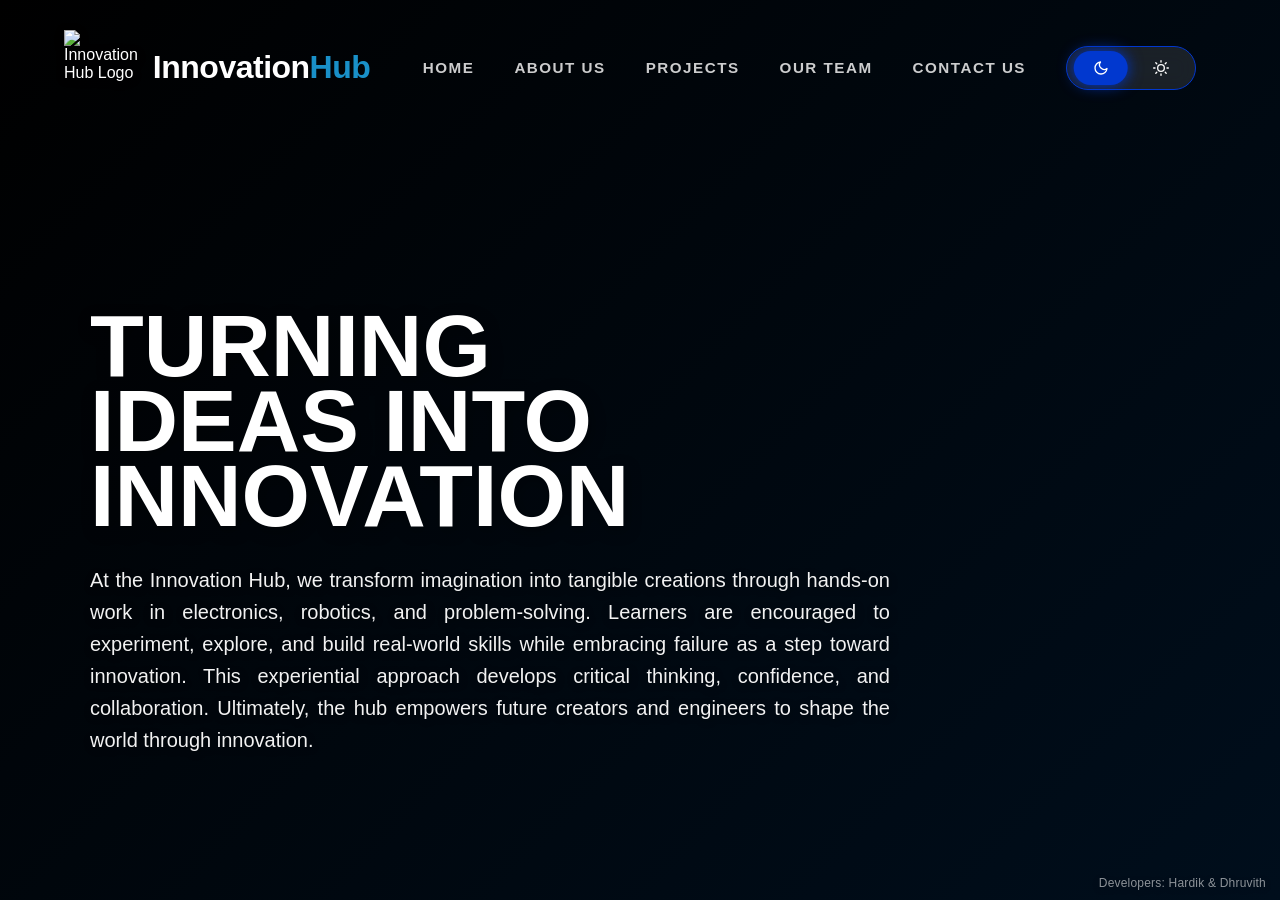
==== index.html @ d9a6abda "final update" ====
<!DOCTYPE html>
<html lang="en">

<head>
    <meta charset="UTF-8">
    <meta name="viewport" content="width=device-width, initial-scale=1.0">
    <title>Innovation Hub</title>


    <link rel="icon" type="image/png" href="hub-logo.png">
    <link rel="stylesheet" href="style.css">

</head>

<body data-theme="dark">

    <div class="int-bg-overlay"></div>

    <header class="top-bar">
        <div class="logo-row">
            <div class="title-group">
                <img src="hub-logo.png" alt="Innovation Hub Logo" class="title-logo">
                <span class="hub-name">Innovation<span class="hub-name2">Hub</span></span>
            </div>
            <div class="control-row">
                <div class="top-nav">

                    <a href="index.html">Home</a>
                    <a href="about.html">About Us</a>
                    <a href="project.html">Projects</a>
                    <a href="team.html">Our Team</a>
                    <a href="contact.html">Contact Us</a>
                </div>

                <button class="nav-hamburger" id="navHamburger" aria-label="Open navigation menu" aria-expanded="false"
                    aria-controls="mobileNav">
                    <span class="dot"></span><span class="dot"></span><span class="dot"></span>
                </button>

                <div class="mobile-nav" id="mobileNav" role="menu" aria-label="Navigation menu">
                    <a class="mobile-nav-link" href="index.html" role="menuitem">Home</a>
                    <a class="mobile-nav-link" href="about.html" role="menuitem">About Us</a>
                    <a class="mobile-nav-link" href="project.html" role="menuitem">Projects</a>
                    <a class="mobile-nav-link" href="team.html" role="menuitem">Our Team</a>
                    <a class="mobile-nav-link" href="contact.html" role="menuitem">Contact Us</a>
                </div>

                <div class="theme-switch-container">

                    <div class="theme-slider">
                        <input type="radio" name="theme" id="dark" value="dark" checked>
                        <label for="dark">
                            <svg width="16" height="16" viewBox="0 0 24 24" fill="none" stroke="currentColor"
                                stroke-width="2" stroke-linecap="round" stroke-linejoin="round">
                                <path d="M21 12.79A9 9 0 1 1 11.21 3 7 7 0 0 0 21 12.79z"></path>
                            </svg>
                        </label>
                        <input type="radio" name="theme" id="light" value="light">
                        <label for="light">
                            <svg width="16" height="16" viewBox="0 0 24 24" fill="none" stroke="currentColor"
                                stroke-width="2" stroke-linecap="round" stroke-linejoin="round">
                                <circle cx="12" cy="12" r="5"></circle>
                                <line x1="12" y1="1" x2="12" y2="3"></line>
                                <line x1="12" y1="21" x2="12" y2="23"></line>
                                <line x1="4.22" y1="4.22" x2="5.64" y2="5.64"></line>
                                <line x1="18.36" y1="18.36" x2="19.78" y2="19.78"></line>
                                <line x1="1" y1="12" x2="3" y2="12"></line>
                                <line x1="21" y1="12" x2="23" y2="12"></line>
                                <line x1="4.22" y1="19.78" x2="5.64" y2="18.36"></line>
                                <line x1="18.36" y1="5.64" x2="19.78" y2="4.22"></line>
                            </svg>
                        </label>
                        <div class="slider-pill"></div>
                    </div>
                </div>
            </div>
            <button class="theme-toggle-btn" id="themeToggle" aria-label="Toggle theme">
                <svg class="moon-icon" width="18" height="18" viewBox="0 0 24 24" fill="none" stroke="currentColor"
                    stroke-width="2" stroke-linecap="round" stroke-linejoin="round">
                    <path d="M21 12.79A9 9 0 1 1 11.21 3 7 7 0 0 0 21 12.79z"></path>
                </svg>
                <svg class="sun-icon" width="18" height="18" viewBox="0 0 24 24" fill="none" stroke="currentColor"
                    stroke-width="2" stroke-linecap="round" stroke-linejoin="round">
                    <circle cx="12" cy="12" r="5"></circle>
                    <line x1="12" y1="1" x2="12" y2="3"></line>
                    <line x1="12" y1="21" x2="12" y2="23"></line>
                    <line x1="4.22" y1="4.22" x2="5.64" y2="5.64"></line>
                    <line x1="18.36" y1="18.36" x2="19.78" y2="19.78"></line>
                    <line x1="1" y1="12" x2="3" y2="12"></line>
                    <line x1="21" y1="12" x2="23" y2="12"></line>
                    <line x1="4.22" y1="19.78" x2="5.64" y2="18.36"></line>
                    <line x1="18.36" y1="5.64" x2="19.78" y2="4.22"></line>
                </svg>
            </button>
        </div>

    </header>

    <main class="hero-container">
        <div class="hero-content">
            <div class="hero-text">
                <h1>TURNING<br>IDEAS INTO<br>INNOVATION</h1>
                <p class="hero-subtext">
                    At the Innovation Hub, we transform imagination into

                    tangible creations through hands-on work in electronics, robotics, and problem-solving.
                    Learners are encouraged to experiment, explore, and build real-world skills while embracing
                    failure as a step toward innovation. This experiential approach develops critical thinking,
                    confidence, and collaboration. Ultimately, the hub empowers future creators and engineers to
                    shape the world through innovation.
                </p>
            </div>
        </div>
    </main>



    <div class="page-credit">Developers: Hardik &amp; Dhruvith</div>
    <script src="script.js"></script>
</body>

</html>
---- style.css ----
/* --- THEME PALETTES (Colors adjust the overlay transparency) --- */
[data-theme="dark"] {
    --bg-color: #000000;
    --overlay-gradient: linear-gradient(135deg, rgba(0, 0, 0, 0.85) 0%, rgba(0, 20, 40, 0.7) 100%);
    --text-color: #ffffff;
    --accent: #0138cf;
}

[data-theme="light"] {
    --bg-color: #ffffff;
    --overlay-gradient: linear-gradient(135deg, rgba(255, 255, 255, 0.9) 0%, rgba(240, 245, 255, 0.8) 100%);
    --text-color: #1a1a1a;
    --accent: #0138cf;
}

/* [data-theme="galaxy"] {
    --bg-color: #1a0033;
    --overlay-gradient: linear-gradient(135deg, rgba(20, 0, 40, 0.85) 0%, rgba(60, 0, 100, 0.7) 100%);
    --text-color: #f3e5f5;
    --accent: #a08ec3;
} */

* {
    margin: 0;
    padding: 0;
    box-sizing: border-box;
    font-family: 'Segoe UI', Tahoma, Geneva, Verdana, sans-serif;
}

body {
    background-color: var(--bg-color);
    color: var(--text-color);
    min-height: 100vh;
    display: flex;
    flex-direction: column;
    transition: all 0.5s ease;
    overflow-x: hidden;
}

/* FULL SCREEN BACKGROUND IMAGE */
.int-bg-overlay {
    position: fixed;
    top: 0;
    left: 0;
    width: 100%;
    height: 100%;
    /* Apply the theme gradient OVER the interior photo */
    background: var(--overlay-gradient), url('hub-interior.jpg');
    background-size: cover;
    background-position: center;
    background-attachment: fixed;
    z-index: -1;
    opacity: 1;
    /* Adjust this to make the photo more or less visible */
}

.pro-bg-overlay {
    position: fixed;
    top: 0;
    left: 0;
    width: 100%;
    height: 100%;
    /* Apply the theme gradient OVER the interior photo */
    background: var(--overlay-gradient), url('project-pic.jpg');
    background-size: cover;
    background-position: center;
    background-attachment: fixed;
    z-index: -1;
    opacity: 1;
    /* Adjust this to make the photo more or less visible */
}

/* Credits / Developers */
.page-credit {
    position: fixed;
    right: 14px;
    bottom: 10px;
    font-size: 12px;
    opacity: 0.55;
    color: var(--text-color);
    z-index: 9999;
    pointer-events: none;
    letter-spacing: 0.2px;
    text-shadow: 0 2px 8px rgba(0, 0, 0, 0.35);
}

/* Header Section */
.top-bar {
    display: flex;
    flex-direction: column;
    padding: 30px 5% 10px 5%;
    gap: 15px;
}

.logo-row {
    display: flex;
    justify-content: space-between;
    width: 100%;
    align-items: center;
}

.title-group {
    display: flex;
    align-items: center;
    gap: 15px;
}

.title-logo {
    height: 75px;
    width: auto;
    filter: drop-shadow(0 2px 4px rgba(0, 0, 0, 0.3));
}

.logo {
    height: 75px;
    width: auto;
    filter: drop-shadow(0 2px 4px rgba(0, 0, 0, 0.3));
}

.hub-name {
    font-weight: 800;
    font-size: 2rem;
    letter-spacing: -0.5px;
}

.hub-name2 {
    font-weight: 800;
    font-size: 2rem;
    letter-spacing: -0.5px;
    color: rgb(25, 144, 200);
}

.control-row {
    display: flex;
    justify-content: flex-end;
    width: 100%;
    gap: 10px;
}

/* Theme Slider */
.theme-switch-container {
    background: rgba(255, 255, 255, 0.1);
    backdrop-filter: blur(10px);
    padding: 4px;
    margin-right: 20px;
    border-radius: 50px;
    border: 1px solid var(--accent);
}

.theme-slider {
    display: flex;
    position: relative;
    width: 120px;
    height: 34px;
}

.theme-slider input {
    display: none;
}

.theme-slider label {
    flex: 1;
    display: flex;
    align-items: center;
    justify-content: center;
    padding: 8px 0;
    cursor: pointer;
    z-index: 2;
    font-size: 0.85rem;
    font-weight: 700;
    transition: 0.3s;
}

.slider-pill {
    position: absolute;
    height: 100%;
    width: 45%;
    background: var(--accent);
    border-radius: 50px;
    transition: transform 0.4s cubic-bezier(0.68, -0.55, 0.265, 1.55);
    z-index: 1;
    box-shadow: 0 0 15px var(--accent);
}

#dark:checked~.slider-pill {
    transform: translateX(5%);
}

#light:checked~.slider-pill {
    transform: translateX(115%);
}

input:checked+label {
    color: #ffffff;
}

/* Mobile Theme Toggle Button */
.theme-toggle-btn {
    display: none;
    background: rgba(255, 255, 255, 0.1);
    backdrop-filter: blur(10px);
    border: 1px solid var(--accent);
    border-radius: 50%;
    width: 38px;
    height: 38px;
    align-items: center;
    justify-content: center;
    cursor: pointer;
    color: var(--text-color);
    padding: 0;
    flex-shrink: 0;
}

.theme-toggle-btn svg {
    display: none;
}

[data-theme="dark"] .theme-toggle-btn .sun-icon {
    display: block;
}

[data-theme="light"] .theme-toggle-btn .moon-icon {
    display: block;
}

/* Hero Section */
.hero-container {
    flex: 1;
    display: flex;
    align-items: center;
    margin-left: 0px;
}

.hero-text {
    text-align: left;
    max-width: 800px;
    margin-left: 90px;
}

.hero-text h1 {
    font-size: 5.5rem;
    line-height: 0.85;
    font-weight: 900;
    margin-bottom: 30px;
    margin-top: 50px;
    text-shadow: 2px 4px 15px rgba(0, 0, 0, 0.4);
}

.hero-subtext {
    font-size: 1.25rem;
    line-height: 1.6;
    font-weight: 500;
    max-width: 1500px;
    opacity: 0.95;
    text-shadow: 1px 2px 8px rgba(0, 0, 0, 0.5);
    text-align: justify;
}

/* Top Navigation (Desktop) */
.top-nav {
    display: flex;
    flex-direction: row;
    gap: 40px;
    align-items: center;
    padding-right: 30px;
}

.top-nav a {
    color: var(--text-color);
    text-decoration: none;
    font-weight: 700;
    text-transform: uppercase;
    font-size: 0.95rem;
    letter-spacing: 1.5px;
    transition: 0.3s;
    opacity: 0.8;
    white-space: nowrap;
}

.top-nav a:hover {
    opacity: 1;
    color: var(--accent);
    transform: translateY(-2px);
}

/* Mobile Navigation */
.nav-hamburger {
    display: none;
    background: rgba(255, 255, 255, 0.1);
    backdrop-filter: blur(10px);
    border: 1px solid var(--accent);
    border-radius: 50%;
    width: 38px;
    height: 38px;
    cursor: pointer;
    flex-shrink: 0;
    position: relative;
    align-items: center;
    justify-content: center;
    padding: 0;
}

.nav-hamburger .dot {
    position: absolute;
    left: 50%;
    transform: translateX(-50%);
    width: 4px;
    height: 4px;
    background: var(--text-color);
    border-radius: 999px;
}

.nav-hamburger .dot:nth-child(1) {
    top: 50%;
    transform: translateX(-50%) translateY(-1px);
}

.nav-hamburger .dot:nth-child(2) {
    top: 50%;
    transform: translateX(-50%) translateY(0px);
}

.nav-hamburger .dot:nth-child(3) {
    top: 50%;
    transform: translateX(-50%) translateY(1px);
}


.mobile-nav {


    display: none;
    position: absolute;
    right: 5%;
    top: 110px;
    z-index: 2000;

    background: rgba(255, 255, 255, 0.08);
    backdrop-filter: blur(20px);
    border: 1px solid rgba(255, 255, 255, 0.18);
    border-radius: 18px;
    padding: 14px 10px;
    flex-direction: column;
    gap: 10px;
    min-width: 180px;
    z-index: 1000;
}

.mobile-nav a {
    color: var(--text-color);
    text-decoration: none;
    font-weight: 800;
    text-transform: uppercase;
    font-size: 0.9rem;
    letter-spacing: 1px;
    opacity: 0.9;
    padding: 8px 12px;
    border-radius: 12px;
}

.mobile-nav a:hover {
    opacity: 1;
    color: var(--accent);
    background: rgba(255, 255, 255, 0.06);
}

.mobile-nav.open {
    display: flex;
}

/* Vision & Mission Section */
.vm-section {
    display: grid;
    grid-template-columns: 1fr 1fr;
    gap: 60px;
    margin: 60px 90px;
    padding: 0;
}

.vm-box {
    background: rgba(255, 255, 255, 0.12);
    backdrop-filter: blur(20px);
    border-radius: 25px;
    padding: 40px;
    border: 1px solid rgba(255, 255, 255, 0.2);
    box-shadow: 0 15px 40px rgba(0, 0, 0, 0.4);
    transition: all 0.4s ease;
    color: var(--text-color);
}

.vm-box:hover {
    transform: translateY(-8px);
    box-shadow: 0 20px 50px rgba(0, 0, 0, 0.5);
    border-color: var(--accent);
}

.vm-box h2 {
    font-size: 2.5rem;
    margin-bottom: 25px;
    padding-bottom: 15px;
    border-bottom: 3px solid;
    opacity: 1;
}

.vision-box h2 {
    border-bottom-color: var(--accent);
}

.mission-box h2 {
    border-bottom-color: var(--accent);
}

.vm-box p {
    font-size: 1.2rem;
    line-height: 1.8;
    opacity: 0.95;
    text-align: justify;
}

.vm-box h3 {
    margin-top: 18px;
    font-size: 1.2rem;
    line-height: 1.4;
    color: var(--text-color);
    opacity: 0.95;
}

/* Projects Grid */
.projects-grid {
    display: grid;
    grid-template-columns: repeat(2, 1fr);
    gap: 30px;
    margin: 40px 90px;
    padding: 0;
}

.project-card {
    background: rgba(255, 255, 255, 0.12);
    backdrop-filter: blur(20px);
    border-radius: 20px;
    overflow: hidden;
    border: 1px solid rgba(255, 255, 255, 0.2);
    box-shadow: 0 15px 40px rgba(0, 0, 0, 0.4);
    transition: all 0.4s ease;
    color: var(--text-color);
    display: flex;
    flex-direction: row;
    align-items: stretch;
}

.project-card:hover {
    transform: translateY(-8px);
    box-shadow: 0 20px 50px rgba(0, 0, 0, 0.5);
    border-color: var(--accent);
}

.project-img {
    width: 180px;
    height: auto;
    object-fit: cover;
    display: block;
    flex-shrink: 0;
}

.project-info {
    padding: 20px;
    flex: 1;
    display: flex;
    flex-direction: column;
    justify-content: center;
}

.project-info h3 {
    font-size: 1.4rem;
    margin-bottom: 10px;
    font-weight: 700;
}

.project-info p {
    font-size: 1rem;
    line-height: 1.5;
    opacity: 0.9;
}

/* Team Cards */
.team-cards {
    display: grid;
    grid-template-columns: repeat(3, minmax(0, 1fr));
    gap: 30px;
    margin: 40px 90px 80px;
    padding: 0;
}

.team-card {
    background: rgba(255, 255, 255, 0.12);
    backdrop-filter: blur(20px);
    border-radius: 20px;
    overflow: hidden;
    border: 1px solid rgba(255, 255, 255, 0.2);
    box-shadow: 0 15px 40px rgba(0, 0, 0, 0.4);
    color: var(--text-color);
    transition: all 0.4s ease;
}

.team-card:hover {
    transform: translateY(-8px);
    box-shadow: 0 20px 50px rgba(0, 0, 0, 0.5);
    border-color: var(--accent);
}

.team-card-media {
    aspect-ratio: 4 / 3;
    background: rgba(255, 255, 255, 0.08);
    overflow: hidden;
}

.team-card-img {
    width: 100%;
    height: 100%;
    display: block;
    object-fit: cover;
}

.team-card-body {
    padding: 22px;
}

.team-card-name h2 {
    font-size: 1.35rem;
    line-height: 1.2;
    margin-bottom: 12px;
}

.team-card-role {
    font-size: 1rem;
    line-height: 1.5;
    opacity: 0.9;
}

/* Contact Form */
.contact-hero {
    align-items: flex-start;
    padding: 44px 90px 86px;
}

.contact-content {
    display: grid;
    grid-template-columns: minmax(360px, 0.9fr) minmax(380px, 1fr);
    gap: 58px;
    width: 100%;
    align-items: center;
}

.contact-copy {
    margin-left: 0;
    max-width: 680px;
}

.contact-copy h1 {
    font-size: clamp(4.1rem, 6vw, 5rem);
    margin-top: 18px;
    margin-bottom: 24px;
}

.contact-subtext {
    max-width: 660px;
    font-size: 1.08rem;
    line-height: 1.72;
    text-align: left;
}

.contact-highlights {
    display: grid;
    gap: 14px;
    margin-top: 30px;
}

.contact-highlight {
    display: grid;
    grid-template-columns: 48px 1fr;
    gap: 16px;
    align-items: flex-start;
    padding: 18px 20px;
    border-radius: 18px;
    background:
        linear-gradient(135deg, rgba(255, 255, 255, 0.14), rgba(255, 255, 255, 0.06));
    border: 1px solid rgba(255, 255, 255, 0.16);
    box-shadow: 0 12px 34px rgba(0, 0, 0, 0.28);
    backdrop-filter: blur(16px);
    transition: transform 0.35s ease, border-color 0.35s ease, background 0.35s ease;
}

.contact-highlight:hover {
    transform: translateX(6px);
    border-color: rgba(25, 144, 200, 0.55);
    background:
        linear-gradient(135deg, rgba(255, 255, 255, 0.18), rgba(1, 56, 207, 0.12));
}

.highlight-icon {
    width: 48px;
    height: 48px;
    border-radius: 50%;
    display: inline-flex;
    align-items: center;
    justify-content: center;
    color: #ffffff;
    background: rgba(1, 56, 207, 0.84);
    box-shadow: 0 0 18px rgba(1, 56, 207, 0.56), inset 0 0 12px rgba(255, 255, 255, 0.12);
}

.highlight-icon svg {
    width: 22px;
    height: 22px;
}

.contact-highlight h2 {
    font-size: 1rem;
    line-height: 1.2;
    margin-bottom: 6px;
    letter-spacing: 0.5px;
    text-transform: uppercase;
}

.contact-highlight p {
    font-size: 0.96rem;
    line-height: 1.6;
    opacity: 0.88;
}

.contact-panel {
    position: relative;
    overflow: hidden;
    background:
        linear-gradient(145deg, rgba(255, 255, 255, 0.17), rgba(255, 255, 255, 0.07)),
        rgba(0, 0, 0, 0.16);
    backdrop-filter: blur(28px) saturate(135%);
    border-radius: 24px;
    border: 1px solid rgba(255, 255, 255, 0.24);
    box-shadow:
        0 26px 70px rgba(0, 0, 0, 0.48),
        inset 0 1px 0 rgba(255, 255, 255, 0.18);
    color: var(--text-color);
    padding: 38px;
    transition: all 0.4s ease;
    width: 100%;
}

.contact-panel::before,
.contact-panel::after {
    content: "";
    position: absolute;
    pointer-events: none;
    border-radius: 50%;
}

.contact-panel::before {
    width: 260px;
    height: 260px;
    right: -90px;
    top: -100px;
    background: rgba(25, 144, 200, 0.24);
    filter: blur(18px);
}

.contact-panel::after {
    width: 220px;
    height: 220px;
    left: -110px;
    bottom: -120px;
    background: rgba(1, 56, 207, 0.25);
    filter: blur(20px);
}

.contact-panel:hover {
    transform: translateY(-6px);
    box-shadow:
        0 30px 82px rgba(0, 0, 0, 0.55),
        0 0 34px rgba(1, 56, 207, 0.16),
        inset 0 1px 0 rgba(255, 255, 255, 0.22);
    border-color: rgba(25, 144, 200, 0.58);
}

.contact-form {
    position: relative;
    z-index: 1;
    display: flex;
    flex-direction: column;
    gap: 20px;
}

.form-row {
    display: flex;
    flex-direction: column;
    gap: 10px;
}

.form-row label {
    font-size: 0.84rem;
    font-weight: 800;
    letter-spacing: 1.2px;
    text-transform: uppercase;
    opacity: 0.86;
}

.form-row input,
.form-row textarea {
    width: 100%;
    border: 1px solid rgba(255, 255, 255, 0.2);
    border-radius: 16px;
    background: rgba(255, 255, 255, 0.085);
    color: var(--text-color);
    font-size: 1rem;
    line-height: 1.55;
    padding: 15px 17px;
    outline: none;
    box-shadow: inset 0 1px 0 rgba(255, 255, 255, 0.08);
    transition: border-color 0.3s ease, box-shadow 0.3s ease, background 0.3s ease, transform 0.3s ease;
}

.form-row textarea {
    min-height: 178px;
    resize: vertical;
}

.form-row input::placeholder,
.form-row textarea::placeholder {
    color: var(--text-color);
    opacity: 0.55;
}

.form-row input:focus,
.form-row textarea:focus {
    border-color: rgba(25, 144, 200, 0.78);
    background: rgba(255, 255, 255, 0.14);
    box-shadow:
        0 0 0 3px rgba(1, 56, 207, 0.22),
        0 0 24px rgba(25, 144, 200, 0.22),
        inset 0 1px 0 rgba(255, 255, 255, 0.12);
    transform: translateY(-1px);
}

.form-row input.field-error,
.form-row textarea.field-error {
    border-color: #ff6b6b;
    box-shadow: 0 0 0 3px rgba(255, 107, 107, 0.18);
}

.contact-submit {
    width: fit-content;
    min-width: 190px;
    min-height: 48px;
    border: 1px solid var(--accent);
    border-radius: 50px;
    background: var(--accent);
    color: #ffffff;
    cursor: pointer;
    font-size: 0.95rem;
    font-weight: 800;
    letter-spacing: 1px;
    text-transform: uppercase;
    padding: 13px 24px;
    box-shadow: 0 0 15px rgba(1, 56, 207, 0.55);
    transition: transform 0.3s ease, box-shadow 0.3s ease, opacity 0.3s ease;
    position: relative;
    display: inline-flex;
    align-items: center;
    justify-content: center;
    gap: 10px;
}

.contact-submit:hover {
    transform: translateY(-2px);
    box-shadow: 0 10px 28px rgba(1, 56, 207, 0.45);
}

.contact-submit:disabled {
    cursor: not-allowed;
    opacity: 0.75;
    transform: none;
}

.btn-loader {
    display: none;
    width: 17px;
    height: 17px;
    border: 2px solid rgba(255, 255, 255, 0.45);
    border-top-color: #ffffff;
    border-radius: 50%;
    animation: submit-spin 0.8s linear infinite;
}

.contact-form.is-submitting .btn-loader {
    display: inline-block;
}

.form-status {
    min-height: 24px;
    font-size: 0.95rem;
    font-weight: 700;
    line-height: 1.5;
    opacity: 0;
    transform: translateY(4px);
    transition: opacity 0.3s ease, transform 0.3s ease;
}

.form-status.show {
    opacity: 1;
    transform: translateY(0);
}

.form-status.success {
    color: #6fffb0;
}

.form-status.error {
    color: #ff8c8c;
}

.hidden-field {
    display: none;
}

.contact-toast {
    position: fixed;
    left: 50%;
    bottom: 34px;
    z-index: 10000;
    max-width: min(420px, calc(100% - 32px));
    padding: 14px 18px;
    border-radius: 16px;
    background: rgba(255, 255, 255, 0.12);
    backdrop-filter: blur(20px);
    border: 1px solid rgba(255, 255, 255, 0.2);
    box-shadow: 0 15px 40px rgba(0, 0, 0, 0.45);
    color: var(--text-color);
    font-weight: 800;
    line-height: 1.45;
    opacity: 0;
    pointer-events: none;
    transform: translate(-50%, 16px);
    transition: opacity 0.3s ease, transform 0.3s ease, border-color 0.3s ease;
}

.contact-toast.show {
    opacity: 1;
    transform: translate(-50%, 0);
}

.contact-toast.success {
    border-color: rgba(111, 255, 176, 0.8);
}

.contact-toast.error {
    border-color: rgba(255, 140, 140, 0.8);
}

@keyframes submit-spin {
    to {
        transform: rotate(360deg);
    }
}

@media (max-width: 768px) {

    /* Background overlays */
    .int-bg-overlay,
    .pro-bg-overlay {
        background-attachment: scroll;
    }

    /* Hide desktop nav, show hamburger */
    .top-nav {
        display: none;
    }

    .nav-hamburger {
        display: inline-flex;
    }

    /* mobile dropdown position tweaks */
    .mobile-nav {
        display: none;
    }

    /* Header / Top Bar */
    .top-bar {
        padding: 15px 5% 10px 5%;
    }

    .logo-row {
        flex-wrap: nowrap;
        justify-content: space-between;
        align-items: center;
        gap: 8px;
    }

    .title-group {
        gap: 8px;
        min-width: 0;
    }

    .title-logo,
    .logo {
        height: 48px;
    }

    .hub-name,
    .hub-name2 {
        font-size: 1.25rem;
        letter-spacing: 0;
        white-space: nowrap;
    }

    .control-row {
        width: auto;
        flex: 0 0 auto;
        align-items: center;
        gap: 8px;
    }

    /* Ensure nav button appears right of theme toggle on mobile */
    .theme-toggle-btn {
        order: 1;
    }

    .nav-hamburger {
        order: 2;
    }


    .theme-switch-container {
        display: none;
    }

    .theme-toggle-btn {
        display: inline-flex;
    }

    .mobile-nav {
        right: 5%;
        top: 76px;
        border-radius: 14px;
    }

    .mobile-nav.open {
        display: flex;
    }

    .hero-container {
        align-items: flex-start;
        padding: 24px 5% 0;
    }

    .hero-content {
        width: 100%;
    }

    .hero-text {
        margin-left: 0;
        max-width: 100%;
    }

    .hero-text h1 {
        font-size: clamp(3rem, 14vw, 4.6rem);
        line-height: 0.9;
        margin-top: 24px;
        margin-bottom: 22px;
    }

    .hero-subtext {
        font-size: 1rem;
        line-height: 1.65;
        text-align: left;
    }

    .vm-section,
    .projects-grid,
    .team-cards {
        grid-template-columns: 1fr;
        gap: 22px;
        margin: 36px 5% 74px;
    }

    .vm-box {
        border-radius: 18px;
        padding: 26px;
    }

    .vm-box h2 {
        font-size: 2rem;
        margin-bottom: 18px;
    }

    .vm-box p {
        font-size: 1rem;
        line-height: 1.65;
        text-align: left;
    }

    .project-card {
        flex-direction: column;
    }

    .project-img {
        width: 100%;
        height: 220px;
    }

    .project-info {
        padding: 18px;
    }

    .team-card-body {
        padding: 18px;
    }

    .contact-hero {
        padding: 24px 5% 74px;
    }

    .contact-content {
        grid-template-columns: 1fr;
        gap: 28px;
    }

    .contact-copy h1 {
        font-size: clamp(2.85rem, 13vw, 4rem);
        margin-top: 18px;
        margin-bottom: 20px;
    }

    .contact-subtext {
        font-size: 1rem;
        line-height: 1.65;
    }

    .contact-highlights {
        gap: 12px;
        margin-top: 24px;
    }

    .contact-highlight {
        grid-template-columns: 42px 1fr;
        gap: 14px;
        padding: 16px;
        border-radius: 16px;
    }

    .highlight-icon {
        width: 42px;
        height: 42px;
        font-size: 0.72rem;
    }

    .contact-highlight h2 {
        font-size: 0.94rem;
    }

    .contact-highlight p {
        font-size: 0.92rem;
    }

    .contact-panel {
        border-radius: 18px;
        padding: 24px;
    }

    .contact-submit {
        width: 100%;
    }

    .page-credit {
        right: 10px;
        bottom: 8px;
        font-size: 11px;
    }
}

@media (min-width: 769px) and (max-width: 1100px) {
    .top-nav {
        gap: 18px;
        padding-right: 12px;
    }

    .top-nav a {
        font-size: 0.82rem;
        letter-spacing: 1px;
    }

    .theme-switch-container {
        margin-right: 0;
    }

    .hero-text {
        margin-left: 50px;
        margin-right: 50px;
    }

    .hero-text h1 {
        font-size: 4.6rem;
    }

    .vm-section,
    .projects-grid,
    .team-cards {
        margin-left: 50px;
        margin-right: 50px;
    }

    .contact-hero {
        padding-left: 50px;
        padding-right: 50px;
    }

    .contact-content {
        grid-template-columns: 1fr;
        gap: 34px;
    }

    .contact-copy {
        max-width: 760px;
    }

    .contact-copy h1 {
        font-size: 4.4rem;
    }

    .team-cards {
        grid-template-columns: repeat(2, minmax(0, 1fr));
    }
}
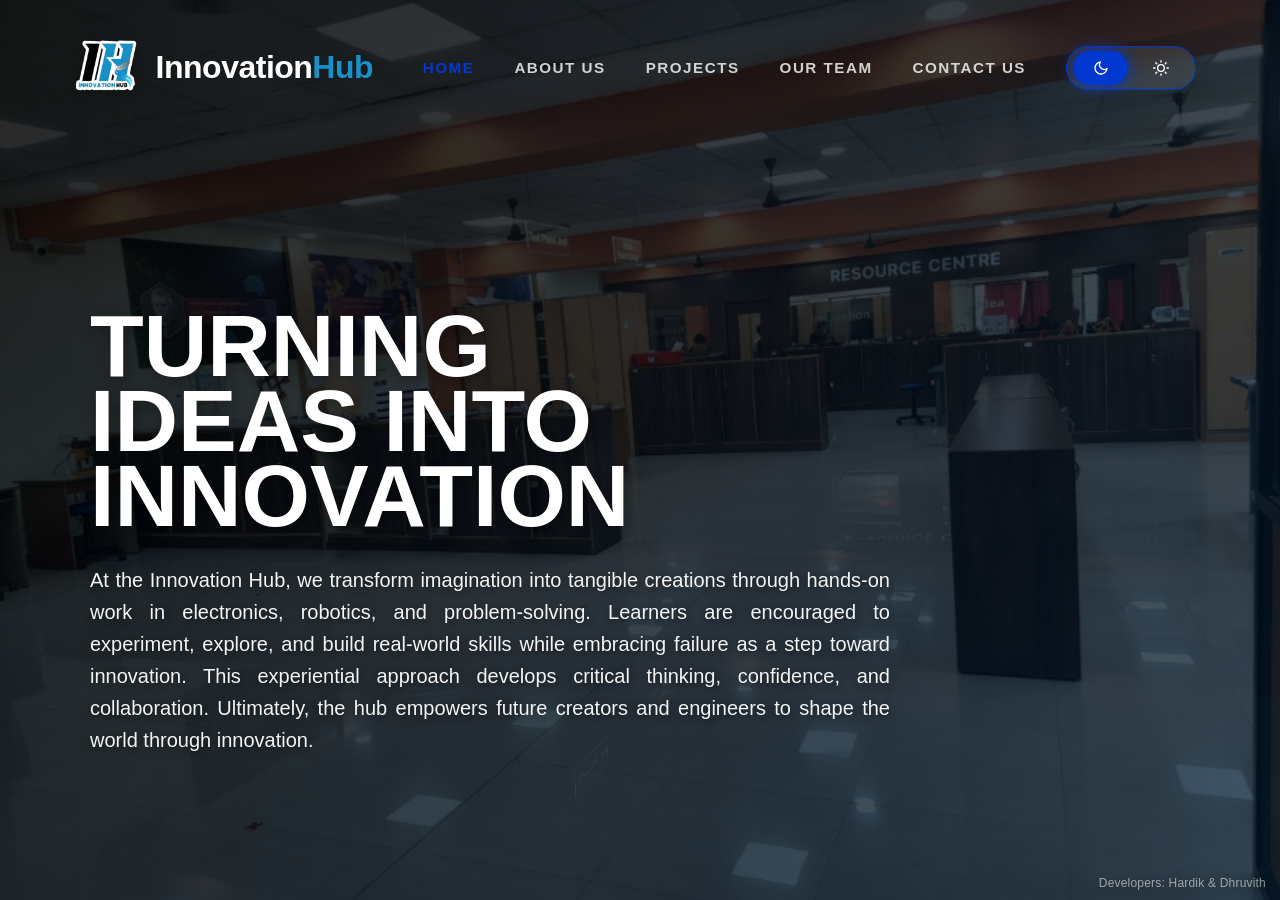
==== commit 73831b71: "delete tempo" ====
--- a/index.html
+++ b/index.html
@@ -8,7 +8,10 @@
 
 
     <link rel="icon" type="image/png" href="hub-logo.png">
+    <meta name="description"
+        content="Innovation Hub - Learn robotics, electronics, AI, STEM and innovation through hands-on projects.">
     <link rel="stylesheet" href="style.css">
+
 
 </head>
 
@@ -25,7 +28,7 @@
             <div class="control-row">
                 <div class="top-nav">
 
-                    <a href="index.html">Home</a>
+                    <a href="index.html" class="active">Home</a>
                     <a href="about.html">About Us</a>
                     <a href="project.html">Projects</a>
                     <a href="team.html">Our Team</a>
@@ -119,4 +122,4 @@
     <script src="script.js"></script>
 </body>
 
-</html>
+</html>
--- a/style.css
+++ b/style.css
@@ -19,6 +19,10 @@
     --text-color: #f3e5f5;
     --accent: #a08ec3;
 } */
+
+html {
+    scroll-behavior: smooth;
+}
 
 * {
     margin: 0;
@@ -277,6 +281,12 @@
     white-space: nowrap;
 }
 
+.top-nav a.active,
+.mobile-nav a.active {
+    color: var(--accent);
+    opacity: 1;
+}
+
 .top-nav a:hover {
     opacity: 1;
     color: var(--accent);
@@ -310,20 +320,31 @@
     border-radius: 999px;
 }
 
+.nav-hamburger .dot {
+    position: absolute;
+    left: 50%;
+    width: 4px;
+    height: 4px;
+    background: var(--text-color);
+    border-radius: 999px;
+}
+
+/* three horizontal dots, optically centered */
 .nav-hamburger .dot:nth-child(1) {
     top: 50%;
-    transform: translateX(-50%) translateY(-1px);
+    transform: translateX(calc(-50% - 6px)) translateY(-50%);
 }
 
 .nav-hamburger .dot:nth-child(2) {
     top: 50%;
-    transform: translateX(-50%) translateY(0px);
+    transform: translateX(-50%) translateY(-50%);
 }
 
 .nav-hamburger .dot:nth-child(3) {
     top: 50%;
-    transform: translateX(-50%) translateY(1px);
-}
+    transform: translateX(calc(-50% + 6px)) translateY(-50%);
+}
+
 
 
 .mobile-nav {
@@ -1129,4 +1150,4 @@
     .team-cards {
         grid-template-columns: repeat(2, minmax(0, 1fr));
     }
-}
+}
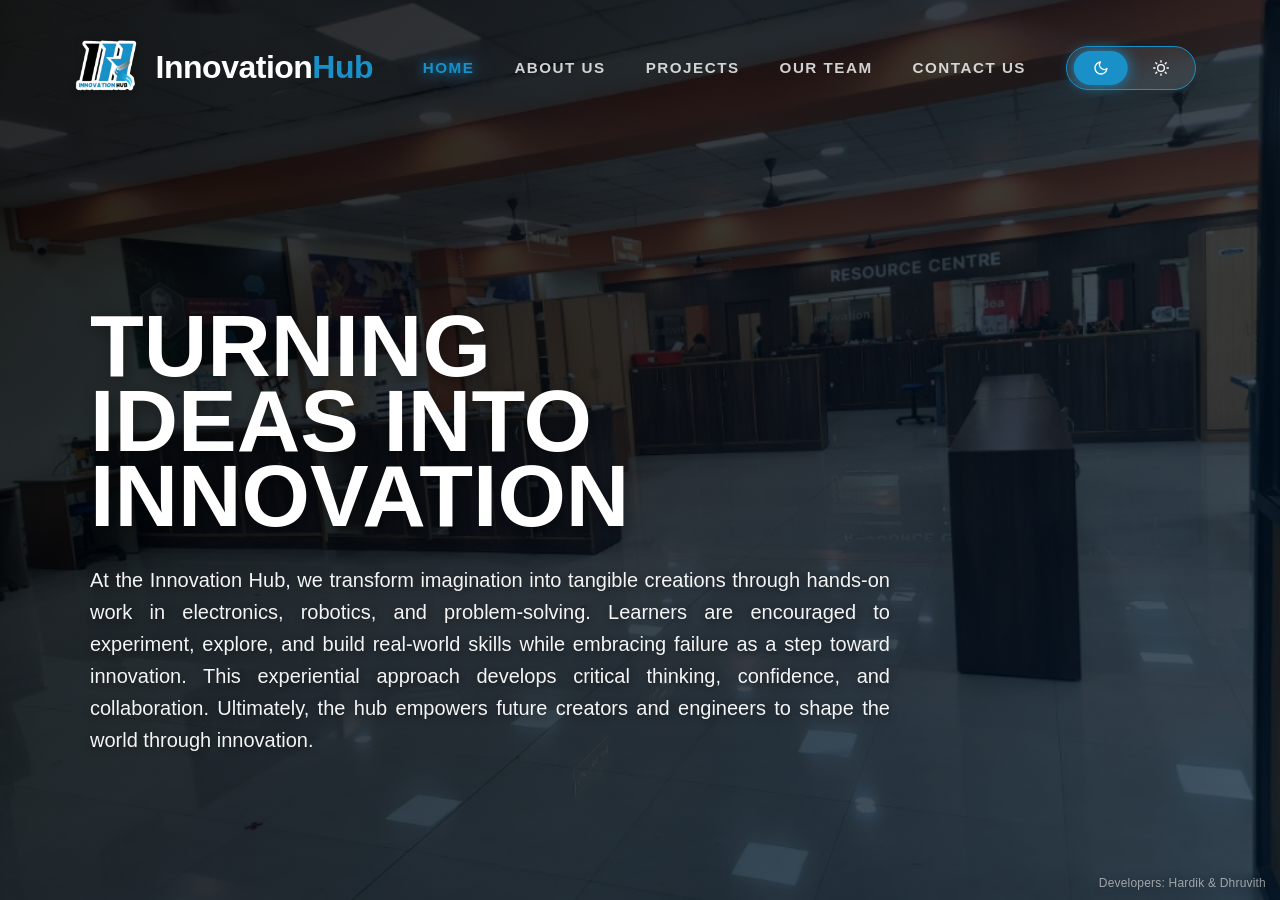
==== commit 91ae9ecc: "glitch fix" ====
--- a/index.html
+++ b/index.html
@@ -41,7 +41,8 @@
                 </button>
 
                 <div class="mobile-nav" id="mobileNav" role="menu" aria-label="Navigation menu">
-                    <a class="mobile-nav-link" href="index.html" role="menuitem">Home</a>
+                    <a class="mobile-nav-link active" href="index.html" role="menuitem">Home</a>
+
                     <a class="mobile-nav-link" href="about.html" role="menuitem">About Us</a>
                     <a class="mobile-nav-link" href="project.html" role="menuitem">Projects</a>
                     <a class="mobile-nav-link" href="team.html" role="menuitem">Our Team</a>
@@ -119,7 +120,7 @@
 
 
     <div class="page-credit">Developers: Hardik &amp; Dhruvith</div>
-    <script src="script.js"></script>
+    <script type="module" src="script.js"></script>
 </body>
 
 </html>
--- a/style.css
+++ b/style.css
@@ -3,14 +3,14 @@
     --bg-color: #000000;
     --overlay-gradient: linear-gradient(135deg, rgba(0, 0, 0, 0.85) 0%, rgba(0, 20, 40, 0.7) 100%);
     --text-color: #ffffff;
-    --accent: #0138cf;
+    --accent: rgb(25, 144, 200);
 }
 
 [data-theme="light"] {
     --bg-color: #ffffff;
     --overlay-gradient: linear-gradient(135deg, rgba(255, 255, 255, 0.9) 0%, rgba(240, 245, 255, 0.8) 100%);
     --text-color: #1a1a1a;
-    --accent: #0138cf;
+    --accent: rgb(25, 144, 200);
 }
 
 /* [data-theme="galaxy"] {
@@ -83,9 +83,23 @@
     opacity: 0.55;
     color: var(--text-color);
     z-index: 9999;
-    pointer-events: none;
+    pointer-events: auto;
     letter-spacing: 0.2px;
     text-shadow: 0 2px 8px rgba(0, 0, 0, 0.35);
+}
+
+/* Make developer link clickable when used */
+.page-credit .developers-link {
+    pointer-events: auto;
+    color: inherit;
+    text-decoration: none;
+    cursor: pointer;
+}
+
+
+.page-credit .developers-link:hover {
+    color: var(--accent);
+    opacity: 1;
 }
 
 /* Header Section */
@@ -132,6 +146,7 @@
     font-size: 2rem;
     letter-spacing: -0.5px;
     color: rgb(25, 144, 200);
+
 }
 
 .control-row {
@@ -285,7 +300,12 @@
 .mobile-nav a.active {
     color: var(--accent);
     opacity: 1;
-}
+    text-shadow:
+        0 0 12px rgba(25, 144, 200, 0.85),
+        0 0 24px rgba(25, 144, 200, 0.55);
+}
+
+
 
 .top-nav a:hover {
     opacity: 1;
@@ -377,13 +397,17 @@
     opacity: 0.9;
     padding: 8px 12px;
     border-radius: 12px;
-}
+    transition: color 0.2s ease, opacity 0.2s ease, text-shadow 0.2s ease;
+}
+
 
 .mobile-nav a:hover {
     opacity: 1;
     color: var(--accent);
     background: rgba(255, 255, 255, 0.06);
-}
+    text-shadow: 0 0 10px rgba(25, 144, 200, 0.6);
+}
+
 
 .mobile-nav.open {
     display: flex;
